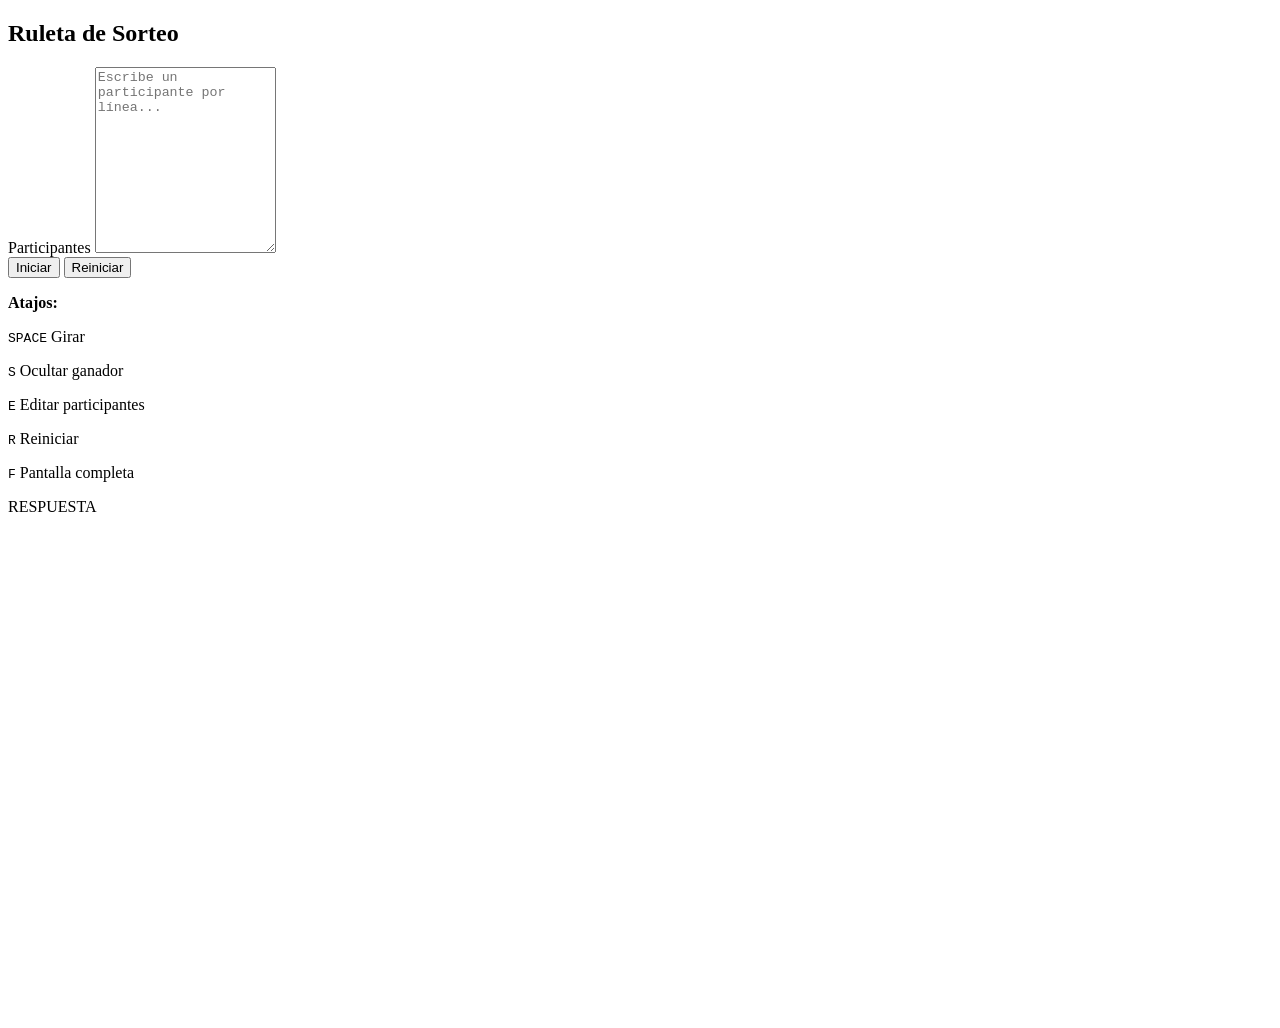
==== Ruleta.html @ 7c819d1d "ruleta.html" ====
<!DOCTYPE html>
<html lang="es">
<head>
    <meta charset="UTF-8">
    <meta name="viewport" content="width=device-width, initial-scale=1.0">
    <title>Ruleta de Sorteo</title>
    <link rel="stylesheet" href="estilos.css">
</head>

<body>

    <main class="contenedor-ruleta">

        <section class="panel-control">

            <h1>Ruleta de Sorteo</h1>

            <label for="participantes">Participantes</label>

            <textarea
                id="participantes"
                placeholder="Escribe un participante por línea..."
                rows="12"
            ></textarea>

            <div class="botones">
                <button id="botonIniciar" type="button">
                    Iniciar
                </button>

                <button id="botonReiniciar" type="button">
                    Reiniciar
                </button>
            </div>

            <div class="atajos">
                <p><strong>Atajos:</strong></p>
                <p><kbd>SPACE</kbd> Girar</p>
                <p><kbd>S</kbd> Ocultar ganador</p>
                <p><kbd>E</kbd> Editar participantes</p>
                <p><kbd>R</kbd> Reiniciar</p>
                <p><kbd>F</kbd> Pantalla completa</p>
            </div>

        </section>


        <section class="panel-ruleta">

            <div id="respuesta" class="respuesta">
                RESPUESTA
            </div>

            <!-- Gabriel trabajará posteriormente con este canvas -->
            <canvas
                id="ruleta"
                width="500"
                height="500"
            ></canvas>

        </section>

    </main>

    <script src="js/almacenamiento.js"></script>
    <script src="js/control-ruleta.js"></script>

</body>
</html>
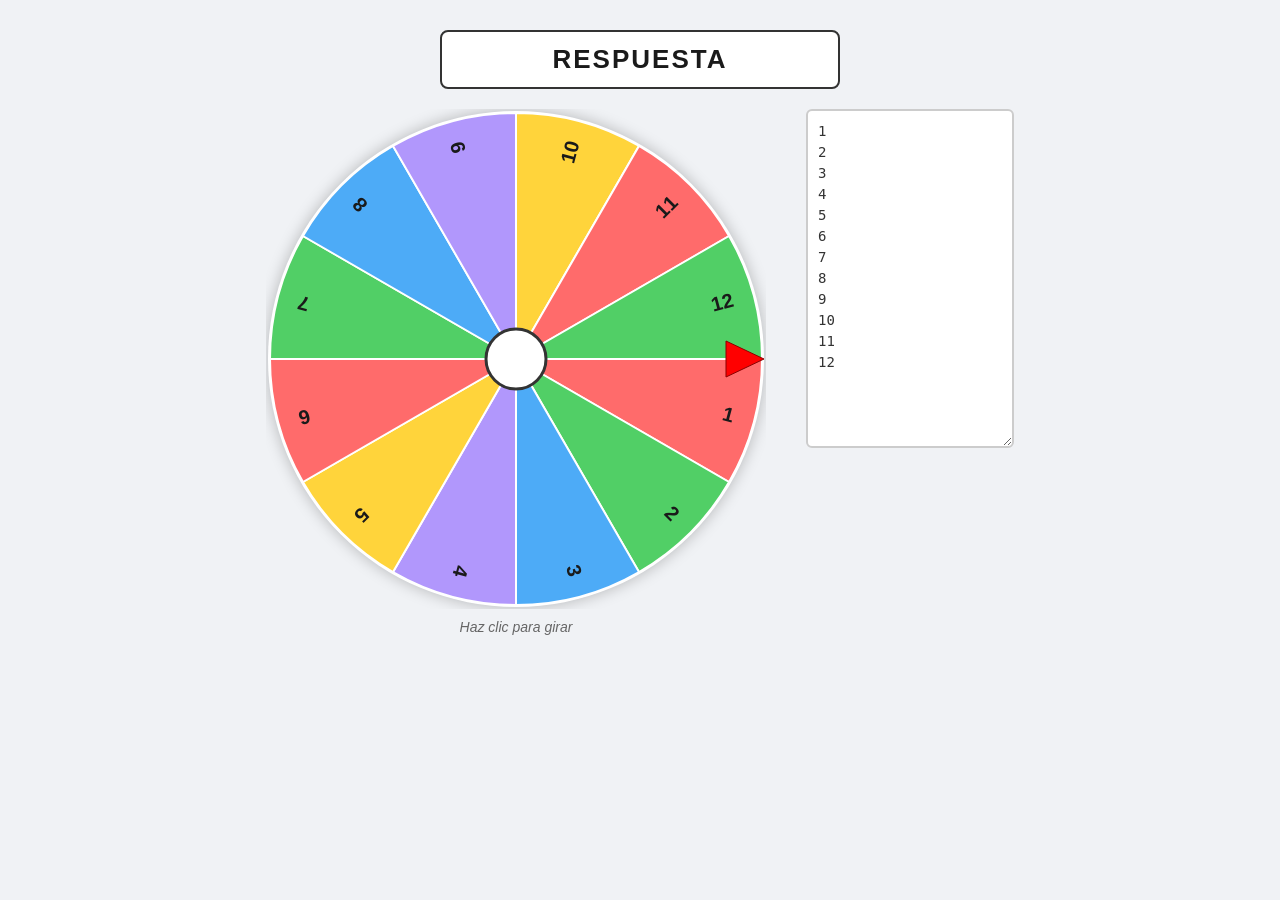
==== commit 7d630551: "Modulo ruleta visual - Salazar" ====
--- a/Ruleta.html
+++ b/Ruleta.html
@@ -1,69 +1,56 @@
 <!DOCTYPE html>
 <html lang="es">
 <head>
-    <meta charset="UTF-8">
-    <meta name="viewport" content="width=device-width, initial-scale=1.0">
-    <title>Ruleta de Sorteo</title>
-    <link rel="stylesheet" href="estilos.css">
+<meta charset="UTF-8">
+<meta name="viewport" content="width=device-width, initial-scale=1.0">
+<title>Aula Virtual - Ruleta</title>
+<link rel="stylesheet" href="CS/ruleta.visual.css">
 </head>
-
 <body>
 
-    <main class="contenedor-ruleta">
+<h2 id="respuesta">RESPUESTA</h2>
 
-        <section class="panel-control">
+<div class="contenedor">
 
-            <h1>Ruleta de Sorteo</h1>
+  <div class="zona-ruleta">
+    <canvas id="lienzoRuleta" width="500" height="500"></canvas>
+    <p class="ayuda">Haz clic para girar</p>
+  </div>
 
-            <label for="participantes">Participantes</label>
+  <div class="panel">
+    <textarea id="areaTextarea" rows="15" cols="20">1
+2
+3
+4
+5
+6
+7
+8
+9
+10
+11
+12</textarea>
+  </div>
 
-            <textarea
-                id="participantes"
-                placeholder="Escribe un participante por línea..."
-                rows="12"
-            ></textarea>
+</div>
 
-            <div class="botones">
-                <button id="botonIniciar" type="button">
-                    Iniciar
-                </button>
+<script src="js/ruleta-visual.js"></script>
+<script>
+  // Inicialización provisional (Jhon lo reemplazará con su módulo)
+  const inicial = document.getElementById('areaTextarea').value
+    .split('\n')
+    .map(l => l.trim())
+    .filter(l => l !== '');
 
-                <button id="botonReiniciar" type="button">
-                    Reiniciar
-                </button>
-            </div>
+  actualizarElementosRuleta(inicial);
 
-            <div class="atajos">
-                <p><strong>Atajos:</strong></p>
-                <p><kbd>SPACE</kbd> Girar</p>
-                <p><kbd>S</kbd> Ocultar ganador</p>
-                <p><kbd>E</kbd> Editar participantes</p>
-                <p><kbd>R</kbd> Reiniciar</p>
-                <p><kbd>F</kbd> Pantalla completa</p>
-            </div>
-
-        </section>
-
-
-        <section class="panel-ruleta">
-
-            <div id="respuesta" class="respuesta">
-                RESPUESTA
-            </div>
-
-            <!-- Gabriel trabajará posteriormente con este canvas -->
-            <canvas
-                id="ruleta"
-                width="500"
-                height="500"
-            ></canvas>
-
-        </section>
-
-    </main>
-
-    <script src="js/almacenamiento.js"></script>
-    <script src="js/control-ruleta.js"></script>
+  // Giro al hacer clic en la ruleta
+  document.getElementById('lienzoRuleta').addEventListener('click', () => {
+    girarRuleta((ganador) => {
+      document.getElementById('respuesta').textContent = ganador.valor;
+    });
+  });
+</script>
 
 </body>
 </html>
--- a/CS/ruleta.visual.css
+++ b/CS/ruleta.visual.css
@@ -0,0 +1,83 @@
+* {
+  box-sizing: border-box;
+}
+
+body {
+  font-family: 'Segoe UI', Arial, sans-serif;
+  text-align: center;
+  background: #f0f2f5;
+  margin: 0;
+  padding: 20px;
+}
+
+#respuesta {
+  border: 2px solid #333;
+  border-radius: 8px;
+  padding: 12px;
+  margin: 10px auto 20px;
+  max-width: 400px;
+  font-size: 26px;
+  font-weight: bold;
+  background: #fff;
+  color: #1A1A1A;
+  letter-spacing: 2px;
+}
+
+.contenedor {
+  display: flex;
+  justify-content: center;
+  align-items: flex-start;
+  gap: 40px;
+  flex-wrap: wrap;
+  margin-top: 10px;
+}
+
+.zona-ruleta {
+  position: relative;
+}
+
+canvas {
+  cursor: pointer;
+  transition: transform 0.2s;
+  display: block;
+}
+
+canvas:hover {
+  transform: scale(1.02);
+}
+
+.ayuda {
+  margin-top: 10px;
+  color: #666;
+  font-size: 14px;
+  font-style: italic;
+}
+
+.panel {
+  display: flex;
+  flex-direction: column;
+  gap: 10px;
+}
+
+textarea {
+  font-family: 'Consolas', monospace;
+  font-size: 14px;
+  padding: 10px;
+  border: 2px solid #ccc;
+  border-radius: 6px;
+  resize: vertical;
+  background: #fff;
+  color: #333;
+  line-height: 1.5;
+  outline: none;
+}
+
+textarea:focus {
+  border-color: #4DABF7;
+  box-shadow: 0 0 0 3px rgba(77, 171, 247, 0.2);
+}
+
+textarea:disabled {
+  background: #f5f5f5;
+  color: #888;
+}
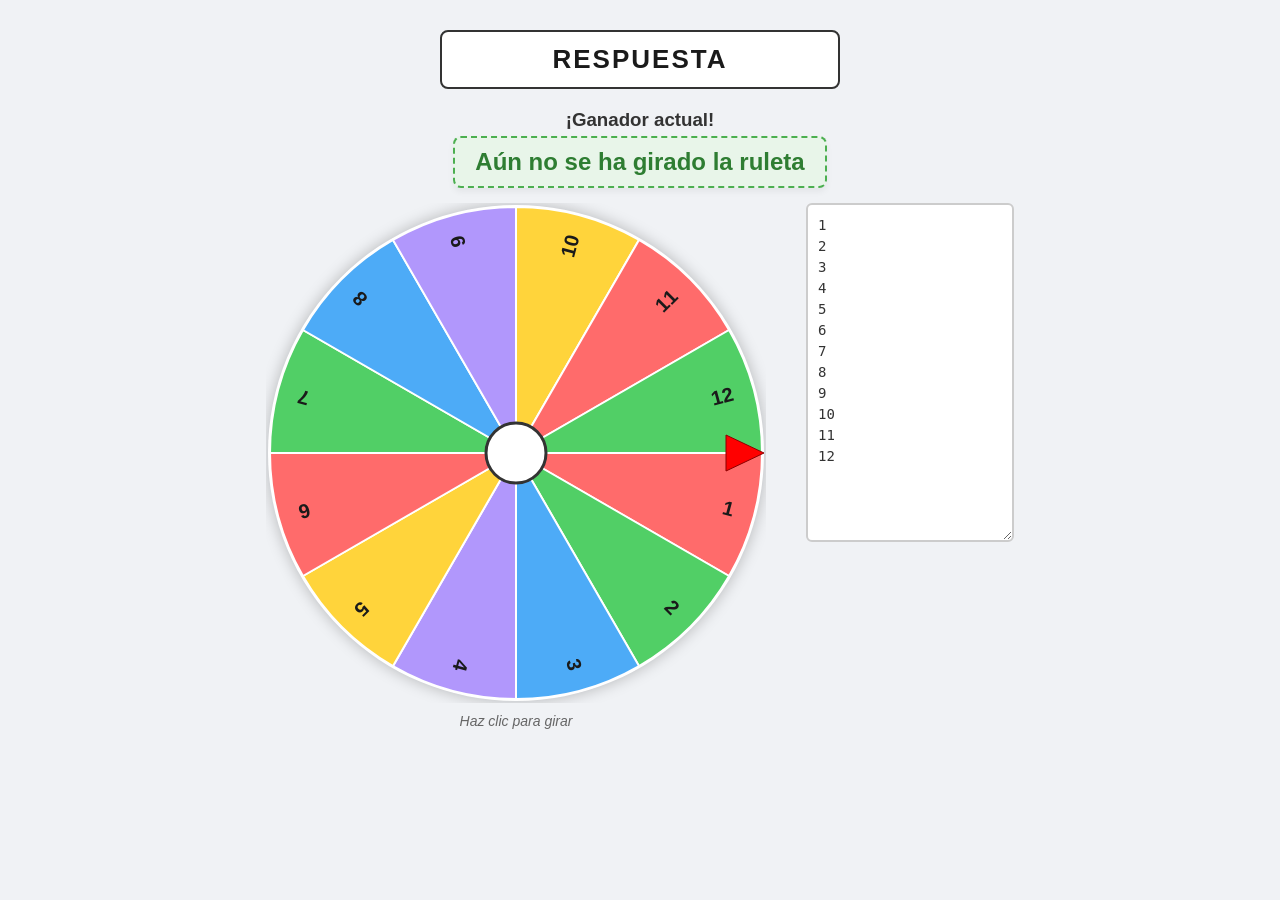
==== commit 3ae031db: "actualizacion de del proyecto" ====
--- a/Ruleta.html
+++ b/Ruleta.html
@@ -1,14 +1,23 @@
 <!DOCTYPE html>
 <html lang="es">
 <head>
-<meta charset="UTF-8">
-<meta name="viewport" content="width=device-width, initial-scale=1.0">
-<title>Aula Virtual - Ruleta</title>
-<link rel="stylesheet" href="CS/ruleta.visual.css">
+    <meta charset="UTF-8">
+    <meta name="viewport" content="width=device-width, initial-scale=1.0">
+    <title>Aula Virtual - Ruleta</title>
+    <link rel="stylesheet" href="CS/ruleta.visual.css">
+    <link rel="stylesheet" href="CS/control-ruleta.css">
+
+
 </head>
 <body>
 
 <h2 id="respuesta">RESPUESTA</h2>
+
+<!-- Apartado agregado para mostrar el resultado visual de la ruleta -->
+<div class="resultado-container" style="text-align: center; margin: 15px 0;">
+    <h3>¡Ganador actual!</h3>
+    <div id="cajaResultado" class="caja-resultado" style="font-size: 24px; font-weight: bold; color: #2e7d32; background: #e8f5e9; border: 2px dashed #4caf50; padding: 10px 20px; display: inline-block; border-radius: 8px;">Aún no se ha girado la ruleta</div>
+</div>
 
 <div class="contenedor">
 
@@ -35,19 +44,30 @@
 </div>
 
 <script src="js/ruleta-visual.js"></script>
+<script src="js/control-ruleta.js"></script>
+
 <script>
-  // Inicialización provisional (Jhon lo reemplazará con su módulo)
-  const inicial = document.getElementById('areaTextarea').value
-    .split('\n')
-    .map(l => l.trim())
-    .filter(l => l !== '');
+  // Función para procesar y actualizar los elementos desde el textarea
+  const actualizarDesdeTextarea = () => {
+    const elementos = document.getElementById('areaTextarea').value
+      .split('\n')
+      .map(l => l.trim())
+      .filter(l => l !== '');
 
-  actualizarElementosRuleta(inicial);
+    actualizarElementosRuleta(elementos);
+  };
 
-  // Giro al hacer clic en la ruleta
+  // Inicialización manteniendo tu estructura original
+  actualizarDesdeTextarea();
+
+  // Escuchar cambios en el textarea para agregar/quitar nombres en tiempo real
+  document.getElementById('areaTextarea').addEventListener('input', actualizarDesdeTextarea);
+
+  // Giro al hacer clic en la ruleta y reflejar el resultado en el nuevo apartado
   document.getElementById('lienzoRuleta').addEventListener('click', () => {
     girarRuleta((ganador) => {
-      document.getElementById('respuesta').textContent = ganador.valor;
+      document.getElementById('respuesta').textContent = "Ganador: " + ganador.valor;
+      document.getElementById('cajaResultado').textContent = ganador.valor;
     });
   });
 </script>
--- a/CS/control-ruleta.css
+++ b/CS/control-ruleta.css
@@ -0,0 +1,24 @@
+/* Estilos para el contenedor del resultado de la ruleta */
+.resultado-container {
+    text-align: center;
+    margin: 15px 0;
+}
+
+.resultado-container h3 {
+    margin-bottom: 5px;
+    color: #333;
+    font-family: sans-serif;
+}
+
+.caja-resultado {
+    font-size: 24px;
+    font-weight: bold;
+    color: #2e7d32;
+    background: #e8f5e9;
+    border: 2px dashed #4caf50;
+    padding: 10px 20px;
+    display: inline-block;
+    border-radius: 8px;
+    font-family: sans-serif;
+    box-shadow: 0 4px 6px rgba(0, 0, 0, 0.05);
+}
